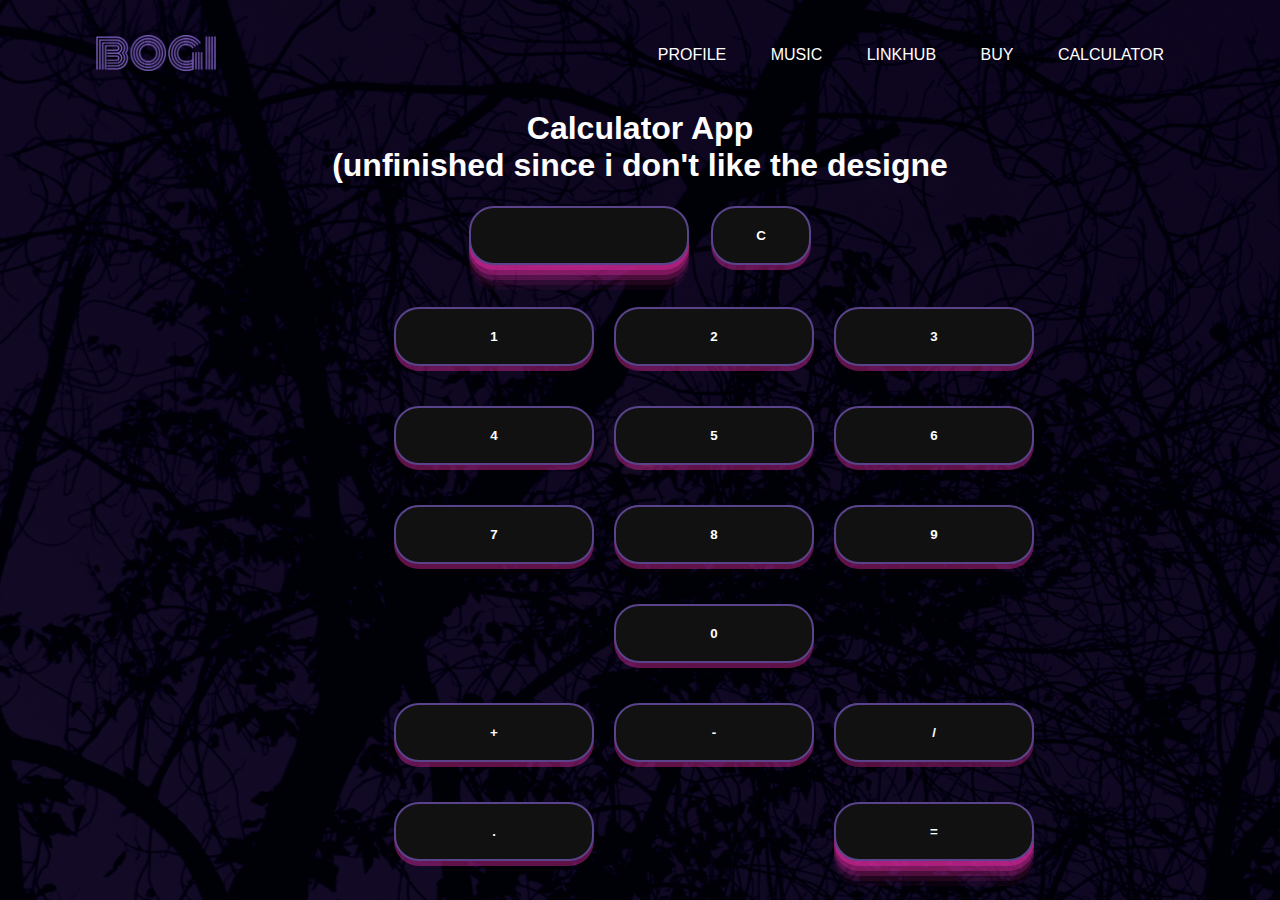
==== calculator.html @ b6d9ddf5 "first commit" ====
<!DOCTYPE html>
<html lang="en">
<head>
    <meta charset="UTF-8">
    <meta http-equiv="X-UA-Compatible" content="IE=edge">
    <meta name="viewport" content="width=device-width, initial-scale=1.0">
    <script src="./calc.js" type="text/javascript"></script> 
    <link rel="stylesheet" href="calc.css">
    <title>calc</title>
</head>
<body>
    <div class="banner">
        <div class="navbar">
            <a href="index.html">
                <img src="./png/logo-no-background.png" class="logo">
            </a>
            <ul>
                <li id="back"><a href="index.html" style="color: #59448b; font-weight: bold;">Home</a></li>
                <li><a href="profile.html">profile</a></li>
                <li><a href="music.html">music</a></li>
                <li><a href="linkhub.html">Linkhub</a></li>
                <li><a href="buy.html">Buy</a></li>
                <li><a href="calculator.html">Calculator</a></li>
            </ul>
        </div>
    <h1 class="title-calc" style="text-align:center">Calculator App <br> (unfinished since i don't like the designe <br></h1>
    <div class="container">
        <div class="container-title">
        <table>
            <tr>
                <td colspan="3"><input type='text' id='result' class ='screen' style="text-align: right;"></td>
                <td>
                    <input type='button' value = 'C' onclick="clearScreen()" class="clear"/>
                </td>
            </tr>
        </table>
    </div>
        <div class="keys">
            <input type="button" value="1" class="button1" onClick="display('1')"></input>
            <input type="button" value="2" class="button2 " onClick="display('2')"></input>
            <input type="button" value="3" class="button3" onClick="display('3')"></input>
            <input type="button" value="4" class="button4" onClick="display('4')"></input>
            <input type="button" value="5" class="button5" onClick="display('5')"></input>
            <input type="button" value="6" class="button6" onClick="display('6')"></input>
            <input type="button" value="7" class="button7" onClick="display('7')"></input>
            <input type="button" value="8" class="button8" onClick="display('8')"></input>
            <input type="button" value="9" class="button9" onClick="display('9')"></input>
            <input type="button" value="0" class="button10" onClick="display('0')"></input>
            <input type="button" value="+" class="operator1" onClick="display('+')"></input>
            <input type="button" value="-" class="operator2" onClick="display('-')"></input>
            <input type="button" value="*" class="operator3" onClick="display('*')"></input>
            <input type="button" value="/" class="operator4" onClick="display('/')"></input>
            <input type="button" value= "." class="operator5" onClick="display('.')"></input>
            <input type="button" value="=" class="button11" onClick="solve()"></input>
        </div> 
    </div>
    <script>
        function display(val){
            document.getElementById('result').value += val
        return val
        }

        function solve(){
        let x = document.getElementById('result').value
        let y = eval(x);
            document.getElementById('result').value = y
        return y
        }

        function clearScreen(){
            document.getElementById('result').value = ''
        }
    </script>
</div>
</body>
---- calc.css ----
*{
    margin: 0;
    padding: 0;
    font-family: Arial, Helvetica, sans-serif;
    
}
.banner{
    width: 100%;
    height: 100vh;
    background-image: linear-gradient(rgba(0,0,0,0.75),rgba(0,0,0,0.75)),url(bg.jpg);
    background-size: cover;
    background-position: center;
    background-attachment: fixed;
    background-repeat: repeat;
}
.navbar{
    width: 85%;
    margin: auto;
    padding: 35px 0;
    display: flex;
    align-items: center;
    justify-content: space-between;
}
@media only screen and (max-width: 708px) {
    .logo {
        display: none;
    }
}
@media only screen and (min-width: 709px) {
    #back {
        display: none;
    }
}
@media only screen and (min-width: 1000px) {
    #rip {
        display: none;
    }
}
.logo{
    width: 120px;
    cursor: pointer;
}
.navbar ul li{
    list-style: none;
    display: inline-block;
    margin: 0.5rem 20px;
    position: relative;
}
.navbar ul li a{
    text-decoration: none;
    color: #fff;
    text-transform: uppercase;
}
.navbar ul li::after{
    content: '';
    height: 3px;
    width: 0;
    background: #59448b;
    position: absolute;
    left: 0;
    bottom: -10px;
    transition: 0.5s;
}
.navbar ul li:hover::after{
    width: 100%;
}
.links{
    width: 85%;
    margin: auto;
    padding: 35px 0;
    display: flex;
    align-items: center;
    justify-content: space-between;
}
.links ul li{
    list-style: none;
    display: inline-block;
    margin: 0 20px;
    position: relative;
    display: flex;
}
.links ul li a{
    text-decoration: none;
    color: #fff;
    text-transform: uppercase;
    font-size: 200%;
}
.links ul li::after{
    content: '';
    height: 3px;
    width: 0;
    background: #59448b;
    position: absolute;
    left: 0;
    bottom: -10px;
    transition: 0.5s;
}
.links ul li:hover::after{
    width: 100%;
}
.title-calc{
    color: white;
}
.container-title{
    display: flex;
    align-items: center;
    justify-content: center;
}
input{
    box-shadow: rgba(240, 46, 170, 0.4) 0px 5px, rgba(240, 46, 170, 0.3) 0px 10px, rgba(240, 46, 170, 0.2) 0px 15px, rgba(240, 46, 170, 0.1) 0px 20px, rgba(240, 46, 170, 0.05) 0px 25px;
    width: 200px;
    padding-left: 8px;
    padding-right: 8px;
    padding-bottom: 20px;
    padding-top: 20px;
    text-align: center;
    margin: 20px 10px;
    border-radius: 25px;
    font-weight: bold;
    border: 2px solid #59448b ;
    background-color: #111111;
    color: #fff;
    cursor: pointer;
    position: relative;
    overflow: hidden;
}
.clear{
    box-shadow: rgba(240, 46, 170, 0.4) 0px 5px;
    width: 100px;
    display: flex;
    justify-content: center;
}
.keys{
    margin-left: 30%;
    display: grid;
    grid-template-columns: repeat(5, 1fr);
    grid-template-rows: repeat(6, 1fr);
    grid-column-gap: 0px;
    grid-row-gap: 0px;
}
.button1 { grid-area: 1 / 1 / 2 / 2;box-shadow: rgba(240, 46, 170, 0.4) 0px 5px; }
.button2 { grid-area: 1 / 2 / 2 / 3;box-shadow: rgba(240, 46, 170, 0.4) 0px 5px; }
.button3 { grid-area: 1 / 3 / 2 / 4;box-shadow: rgba(240, 46, 170, 0.4) 0px 5px; }
.button4 { grid-area: 2 / 1 / 3 / 2;box-shadow: rgba(240, 46, 170, 0.4) 0px 5px; }
.button5 { grid-area: 2 / 2 / 3 / 3;box-shadow: rgba(240, 46, 170, 0.4) 0px 5px; }
.button6 { grid-area: 2 / 3 / 3 / 4;box-shadow: rgba(240, 46, 170, 0.4) 0px 5px; }
.button7 { grid-area: 3 / 1 / 4 / 2;box-shadow: rgba(240, 46, 170, 0.4) 0px 5px; }
.button8 { grid-area: 3 / 2 / 4 / 3;box-shadow: rgba(240, 46, 170, 0.4) 0px 5px; }
.button9 { grid-area: 3 / 3 / 4 / 4;box-shadow: rgba(240, 46, 170, 0.4) 0px 5px; }
.button10 { grid-area: 4 / 2 / 5 / 3;box-shadow: rgba(240, 46, 170, 0.4) 0px 5px; }
.operator1 { grid-area: 5 / 1 / 6 / 2;box-shadow: rgba(240, 46, 170, 0.4) 0px 5px; }
.operator2 { grid-area: 5 / 2 / 6 / 3;box-shadow: rgba(240, 46, 170, 0.4) 0px 5px; }
.operator3 { grid-area: 5 / 3 / 6 / 4;box-shadow: rgba(240, 46, 170, 0.4) 0px 5px; }
.operator4 { grid-area: 5 / 3 / 6 / 4;box-shadow: rgba(71, 13, 50, 0.4) 0px 5px; }
.operator5 { grid-area: 6 / 1 / 7 / 2;box-shadow: rgba(240, 46, 170, 0.4) 0px 5px; }
.button11 { grid-area: 6 / 3 / 7 / 4; }
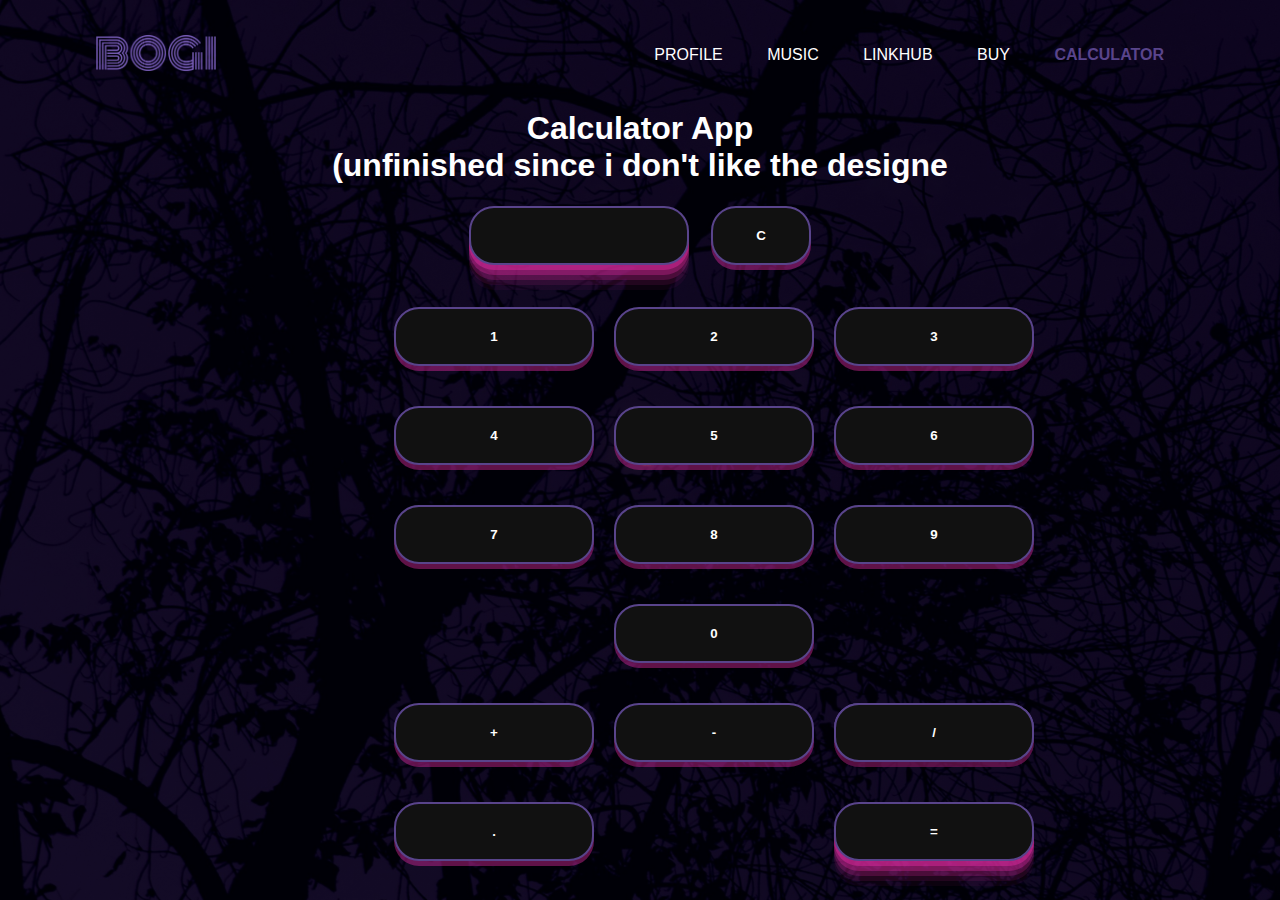
==== commit 78ed7fbd: "fixed some more stuff" ====
--- a/calculator.html
+++ b/calculator.html
@@ -15,12 +15,12 @@
                 <img src="./png/logo-no-background.png" class="logo">
             </a>
             <ul>
-                <li id="back"><a href="index.html" style="color: #59448b; font-weight: bold;">Home</a></li>
+                <li id="back"><a href="index.html">Home</a></li>
                 <li><a href="profile.html">profile</a></li>
                 <li><a href="music.html">music</a></li>
                 <li><a href="linkhub.html">Linkhub</a></li>
                 <li><a href="buy.html">Buy</a></li>
-                <li><a href="calculator.html">Calculator</a></li>
+                <li><a href="calculator.html" style="color: #59448b; font-weight: bold;">Calculator</a></li>
             </ul>
         </div>
     <h1 class="title-calc" style="text-align:center">Calculator App <br> (unfinished since i don't like the designe <br></h1>
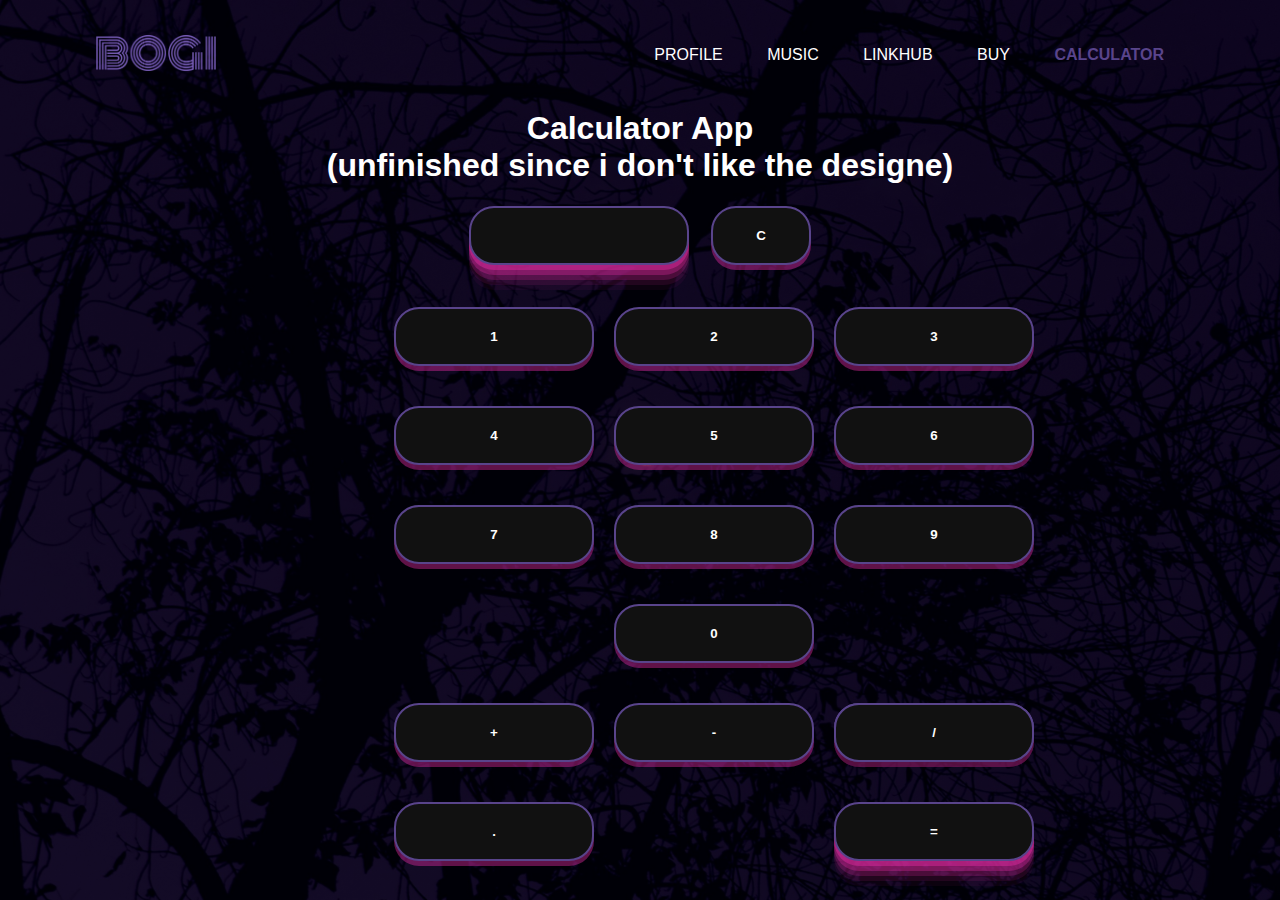
==== commit 4030ea36: "spelling mistake" ====
--- a/calculator.html
+++ b/calculator.html
@@ -23,7 +23,7 @@
                 <li><a href="calculator.html" style="color: #59448b; font-weight: bold;">Calculator</a></li>
             </ul>
         </div>
-    <h1 class="title-calc" style="text-align:center">Calculator App <br> (unfinished since i don't like the designe <br></h1>
+    <h1 class="title-calc" style="text-align:center">Calculator App <br> (unfinished since i don't like the designe) <br></h1>
     <div class="container">
         <div class="container-title">
         <table>
